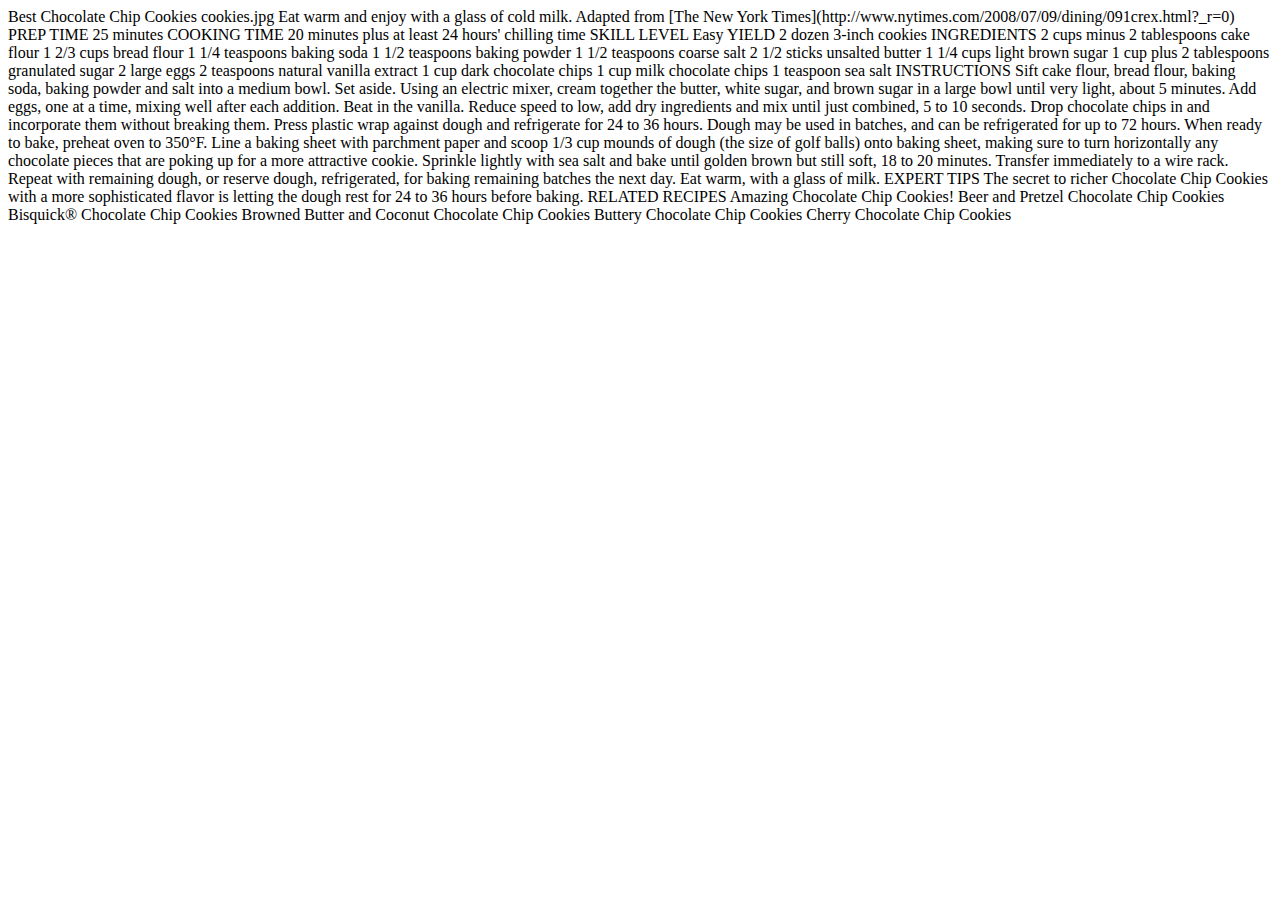
==== starter_code_lesson_1/cookie_recipe/index.html @ 9682b166 "final cookie recipe+wendy bite" ====
﻿<html>

	Best Chocolate Chip Cookies

	cookies.jpg <!--hint: <img> tag, this is a bonus-->

	Eat warm and enjoy with a glass of cold milk.

	Adapted from [The New York Times](http://www.nytimes.com/2008/07/09/dining/091crex.html?_r=0)

	PREP TIME
	25 minutes

	COOKING TIME
	20 minutes plus at least 24 hours' chilling time

	SKILL LEVEL
	Easy

	YIELD
	2 dozen 3-inch cookies

	INGREDIENTS

		2 cups minus 2 tablespoons cake flour
		1 2/3 cups bread flour
		1 1/4 teaspoons baking soda
		1 1/2 teaspoons baking powder
		1 1/2 teaspoons coarse salt
		2 1/2 sticks unsalted butter
		1 1/4 cups light brown sugar
		1 cup plus 2 tablespoons granulated sugar
		2 large eggs
		2 teaspoons natural vanilla extract
		1 cup dark chocolate chips
		1 cup milk chocolate chips
		1 teaspoon sea salt


	INSTRUCTIONS

		Sift cake flour, bread flour, baking soda, baking powder and salt into a medium bowl. Set aside.

		Using an electric mixer, cream together the butter, white sugar, and brown sugar in a large bowl until very light, about 5 minutes.

		Add eggs, one at a time, mixing well after each addition.

		Beat in the vanilla.

		Reduce speed to low, add dry ingredients and mix until just combined, 5 to 10 seconds.

		Drop chocolate chips in and incorporate them without breaking them.

		Press plastic wrap against dough and refrigerate for 24 to 36 hours. Dough may be used in batches, and can be refrigerated for up to 72 hours.

		When ready to bake, preheat oven to 350°F. Line a baking sheet with parchment paper and scoop 1/3 cup mounds of dough (the size of golf balls) onto baking sheet, making sure to turn horizontally any chocolate pieces that are poking up for a more attractive cookie.

		Sprinkle lightly with sea salt and bake until golden brown but still soft, 18 to 20 minutes. Transfer immediately to a wire rack.

		Repeat with remaining dough, or reserve dough, refrigerated, for baking remaining batches the next day.

		Eat warm, with a glass of milk.

	EXPERT TIPS

	The secret to richer Chocolate Chip Cookies with a more sophisticated flavor is letting the dough rest for 24 to 36 hours before baking.


	RELATED RECIPES


		Amazing Chocolate Chip Cookies!
	  
		Beer and Pretzel Chocolate Chip Cookies
	 
		Bisquick&reg; Chocolate Chip Cookies
	  
		Browned Butter and Coconut Chocolate Chip Cookies
	 
		Buttery Chocolate Chip Cookies
	  
		Cherry Chocolate Chip Cookies



</html>
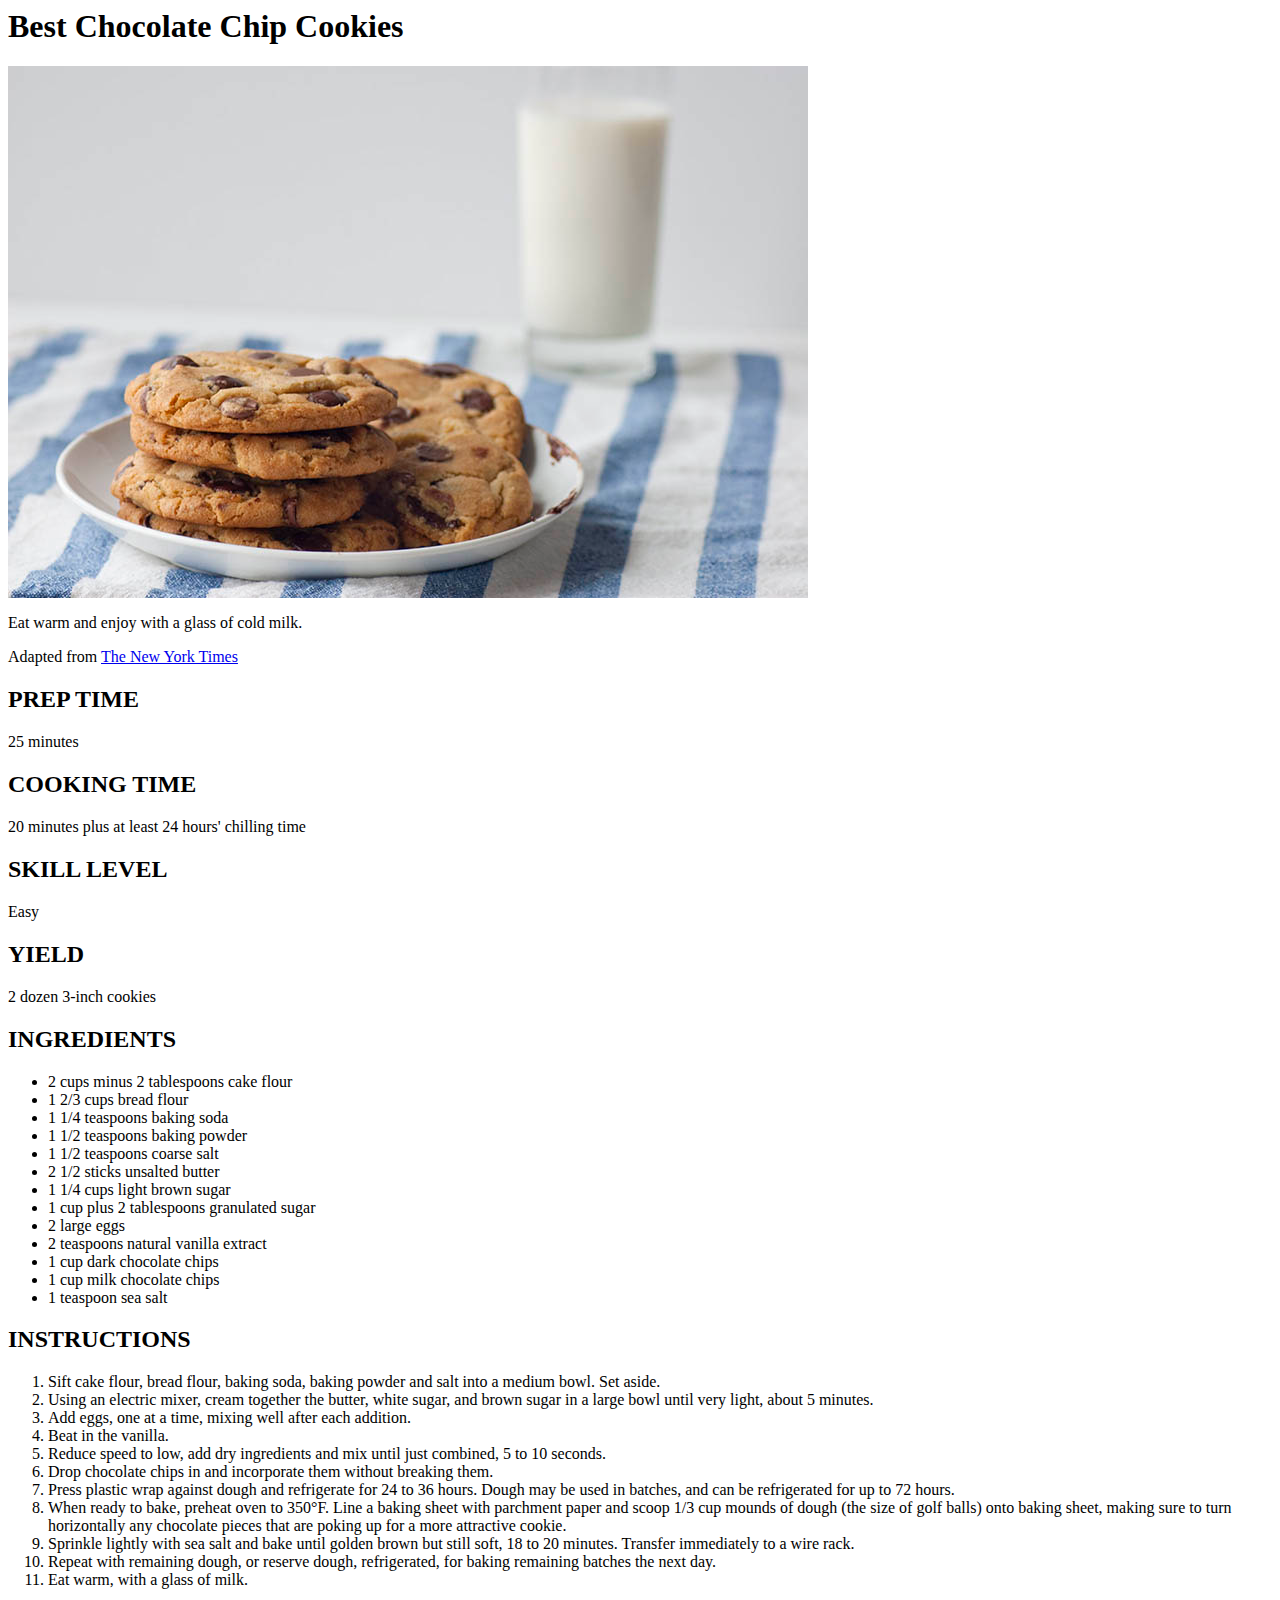
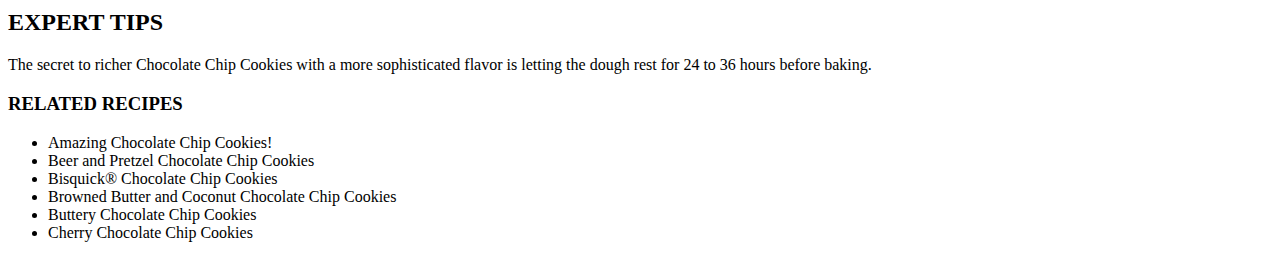
==== commit 010277bb: "ok - here's the actual code for those two assignments - durrrrr." ====
--- a/starter_code_lesson_1/cookie_recipe/index.html
+++ b/starter_code_lesson_1/cookie_recipe/index.html
@@ -1,86 +1,97 @@
 ﻿<html>
+<!DOCTYPE html>
+<html lang="en">
+<head>
+	<meta charset="UTF-8">
+	<title>Cookie Recipe</title>
+</head>
+<body>
+	<h1>Best Chocolate Chip Cookies</h1>
 
-	Best Chocolate Chip Cookies
+	<img src=cookies.jpg> <!--hint: <img> tag, this is a bonus-->
 
-	cookies.jpg <!--hint: <img> tag, this is a bonus-->
+	<p>Eat warm and enjoy with a glass of cold milk.</p>
 
-	Eat warm and enjoy with a glass of cold milk.
+	<p>Adapted from <a href=http://www.nytimes.com/2008/07/09/dining/091crex.html?_r=0>The New York Times</a></p>
 
-	Adapted from [The New York Times](http://www.nytimes.com/2008/07/09/dining/091crex.html?_r=0)
-
-	PREP TIME
+	<h2>PREP TIME</h2>
 	25 minutes
 
-	COOKING TIME
+	<h2>COOKING TIME</h2>
 	20 minutes plus at least 24 hours' chilling time
 
-	SKILL LEVEL
+	<h2>SKILL LEVEL</h2>
 	Easy
 
-	YIELD
+	<h2>YIELD</h2>
 	2 dozen 3-inch cookies
 
-	INGREDIENTS
+	<h2>INGREDIENTS</h2>
 
-		2 cups minus 2 tablespoons cake flour
-		1 2/3 cups bread flour
-		1 1/4 teaspoons baking soda
-		1 1/2 teaspoons baking powder
-		1 1/2 teaspoons coarse salt
-		2 1/2 sticks unsalted butter
-		1 1/4 cups light brown sugar
-		1 cup plus 2 tablespoons granulated sugar
-		2 large eggs
-		2 teaspoons natural vanilla extract
-		1 cup dark chocolate chips
-		1 cup milk chocolate chips
-		1 teaspoon sea salt
+	<ul>
+		<li>2 cups minus 2 tablespoons cake flour
+			<li>1 2/3 cups bread flour</li>
+			<li>1 1/4 teaspoons baking soda</li>
+			<li>1 1/2 teaspoons baking powder</li>
+			<li>1 1/2 teaspoons coarse salt</li>
+			<li>2 1/2 sticks unsalted butter</li>
+			<li>1 1/4 cups light brown sugar</li>
+			<li>1 cup plus 2 tablespoons granulated sugar</li>
+			<li>2 large eggs</li>
+			<li>2 teaspoons natural vanilla extract</li>
+			<li>1 cup dark chocolate chips</li>
+			<li>1 cup milk chocolate chips</li>
+			<li>1 teaspoon sea salt</li>
+		</ul>
 
 
-	INSTRUCTIONS
+		<h2>INSTRUCTIONS</h2>
 
-		Sift cake flour, bread flour, baking soda, baking powder and salt into a medium bowl. Set aside.
+		<ol>
+			<li>Sift cake flour, bread flour, baking soda, baking powder and salt into a medium bowl. Set aside.</li>
 
-		Using an electric mixer, cream together the butter, white sugar, and brown sugar in a large bowl until very light, about 5 minutes.
+			<li>Using an electric mixer, cream together the butter, white sugar, and brown sugar in a large bowl until very light, about 5 minutes.</li>
 
-		Add eggs, one at a time, mixing well after each addition.
+			<li>Add eggs, one at a time, mixing well after each addition.</li>
 
-		Beat in the vanilla.
+			<li>Beat in the vanilla.</li>
 
-		Reduce speed to low, add dry ingredients and mix until just combined, 5 to 10 seconds.
+			<li>Reduce speed to low, add dry ingredients and mix until just combined, 5 to 10 seconds.</li>
 
-		Drop chocolate chips in and incorporate them without breaking them.
+			<li>Drop chocolate chips in and incorporate them without breaking them.</li>
 
-		Press plastic wrap against dough and refrigerate for 24 to 36 hours. Dough may be used in batches, and can be refrigerated for up to 72 hours.
+			<li>Press plastic wrap against dough and refrigerate for 24 to 36 hours. Dough may be used in batches, and can be refrigerated for up to 72 hours.</li>
 
-		When ready to bake, preheat oven to 350°F. Line a baking sheet with parchment paper and scoop 1/3 cup mounds of dough (the size of golf balls) onto baking sheet, making sure to turn horizontally any chocolate pieces that are poking up for a more attractive cookie.
+			<li>When ready to bake, preheat oven to 350°F. Line a baking sheet with parchment paper and scoop 1/3 cup mounds of dough (the size of golf balls) onto baking sheet, making sure to turn horizontally any chocolate pieces that are poking up for a more attractive cookie.</li>
 
-		Sprinkle lightly with sea salt and bake until golden brown but still soft, 18 to 20 minutes. Transfer immediately to a wire rack.
+			<li>Sprinkle lightly with sea salt and bake until golden brown but still soft, 18 to 20 minutes. Transfer immediately to a wire rack.</li>
 
-		Repeat with remaining dough, or reserve dough, refrigerated, for baking remaining batches the next day.
+			<li>Repeat with remaining dough, or reserve dough, refrigerated, for baking remaining batches the next day.</li>
 
-		Eat warm, with a glass of milk.
+			<li>Eat warm, with a glass of milk.</li>
+		</ol>
 
-	EXPERT TIPS
+		<h2>EXPERT TIPS</h2>
 
-	The secret to richer Chocolate Chip Cookies with a more sophisticated flavor is letting the dough rest for 24 to 36 hours before baking.
+		The secret to richer Chocolate Chip Cookies with a more sophisticated flavor is letting the dough rest for 24 to 36 hours before baking.
 
 
-	RELATED RECIPES
+		<h3>RELATED RECIPES</h3>
 
 
-		Amazing Chocolate Chip Cookies!
-	  
-		Beer and Pretzel Chocolate Chip Cookies
-	 
-		Bisquick&reg; Chocolate Chip Cookies
-	  
-		Browned Butter and Coconut Chocolate Chip Cookies
-	 
-		Buttery Chocolate Chip Cookies
-	  
-		Cherry Chocolate Chip Cookies
+		<ul>
+			<li>Amazing Chocolate Chip Cookies!</li>
 
+			<li>Beer and Pretzel Chocolate Chip Cookies</li>
 
+			<li>Bisquick&reg; Chocolate Chip Cookies</li>
 
-</html>+			<li>Browned Butter and Coconut Chocolate Chip Cookies</li>
+
+			<li>Buttery Chocolate Chip Cookies</li>
+
+			<li>Cherry Chocolate Chip Cookies</li>
+		</ul>
+
+	</body>
+	</html>
